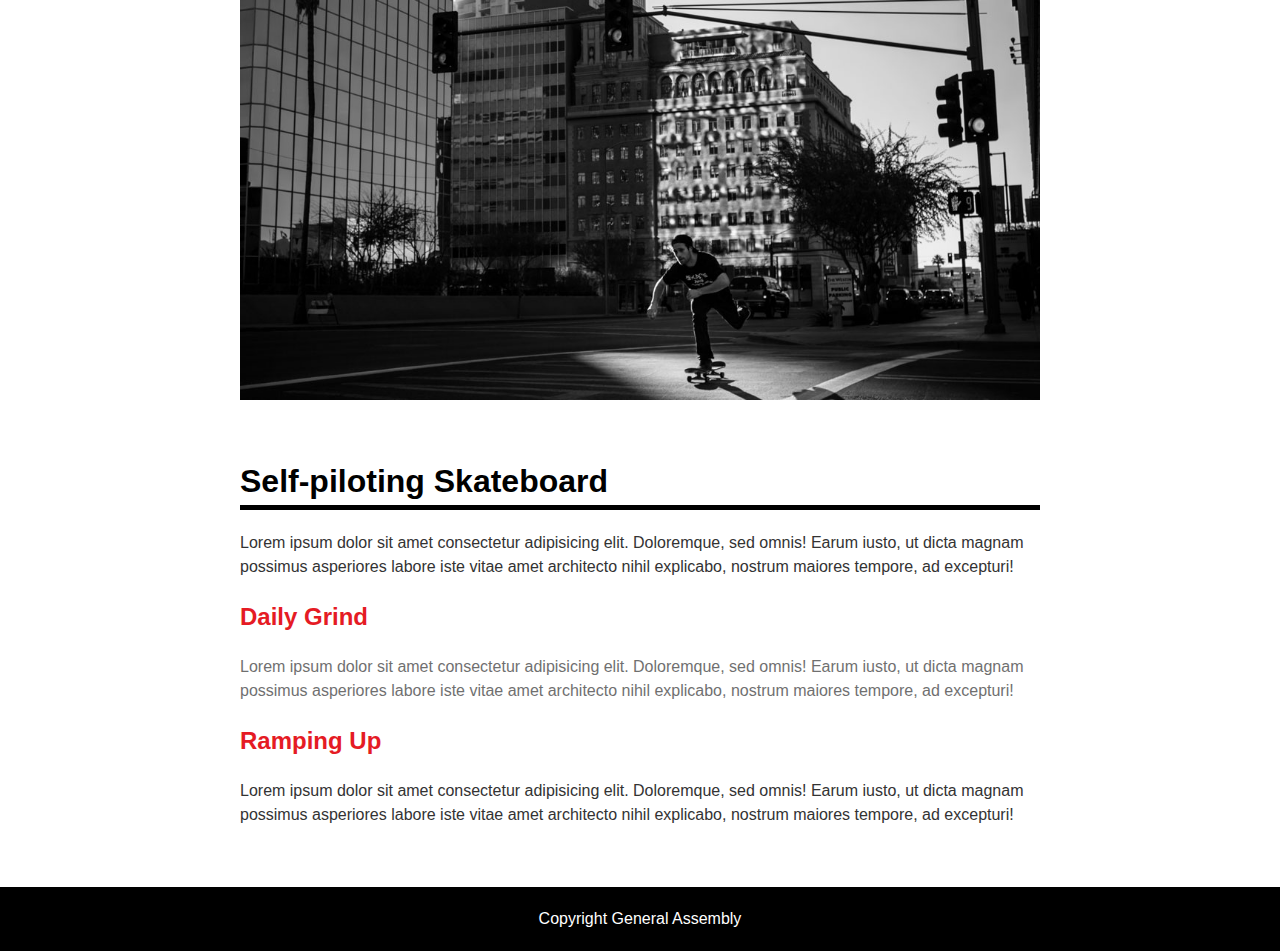
==== html-master/index.html @ 76f5df37 "first commit" ====
<!DOCTYPE html>
<html>

<head>
  <title>Self Skate</title>
  <link rel="stylesheet" type="text/css" href="css/style.css">
</head>


<body>
  <header>
    <img src="img/skate.jpg" alt="">
  </header>
  <main>
    <h1>Self-piloting Skateboard</h1>
    <p>Lorem ipsum dolor sit amet consectetur adipisicing elit. Doloremque, sed omnis! Earum iusto, ut dicta magnam
      possimus asperiores labore iste vitae amet architecto nihil explicabo, nostrum maiores tempore, ad excepturi!</p>
    <h2>Daily Grind</h2>
    <p class="faded">Lorem ipsum dolor sit amet consectetur adipisicing elit. Doloremque, sed omnis! Earum iusto, ut dicta magnam
      possimus asperiores labore iste vitae amet architecto nihil explicabo, nostrum maiores tempore, ad excepturi!</p>
    <H2>Ramping Up</H2>
    <p>Lorem ipsum dolor sit amet consectetur adipisicing elit. Doloremque, sed omnis! Earum iusto, ut dicta magnam
      possimus asperiores labore iste vitae amet architecto nihil explicabo, nostrum maiores tempore, ad excepturi!</p>
  </main>
<footer>Copyright General Assembly</footer>


</body>

</html>
---- html-master/css/style.css ----
body {
  /* Set margin to 0 pixels on all sides */
margin:0;
  /* Set font family to be Helvetica or Arial */
font-family: Arial, Helvetica, sans-serif;
  /* Set line height to be 1.5 times larger than default */ 
line-height: 1.5; 
}

header {
  /* Set text alignment to center */
text-align: center;
  /* Set margin-bottom to be 50px */
margin-bottom: 50px;
}

main {
  /* Set maximum width to be 800 pixels */
max-width: 800px;
  /* Set margin to be automatically calculated on all sides */
margin: auto;
  /* Set padding to be 0 pixels top & bottom, and 20 pixels left & right */
  padding-top: 0px;
  padding-right: 20px;
  padding-bottom: 0px;
  padding-left: 20px;
}

p {
  /* Set font color to be the hex code 333333 */
color: #333333; 
}

.faded {
  /* Set opacity of the text to be 0.7 */
  opacity: 0.7;

}

img {
  /* Set max width to be 100% of the containing element */
max-width: 100%;
  /* Set maximum width to be 800 pixels */
width: 800px;
}

h1 {
  /* Set border along bottom to be a black solid line 5 pixels thick */
  border-bottom: 5px solid black;
}

h2 {
  /* Set font color to be red (BONUS: try using a hex code like #e51b24!) */
  color:#e51b24;
  
}

footer {
  /* Set font color to white */
  color: white;

  /* Set background color to black */
background: black;
  /* Set padding on all sides to be 20 pixels */
padding: 20px;
  /* Set text alignment to center */
text-align: center;
  /* Set margin on top to be 60 pixels */
margin-top: 60px;
}

@media (max-width: 600px) {
  body {
    /* Set the background color to be red */

    /* Set the font color to be white */
    
  }

  /* Question - did the font color change? If not, why? Let's fix that below */

  /* Where did the H2's go? See if you can fix that too! */
}
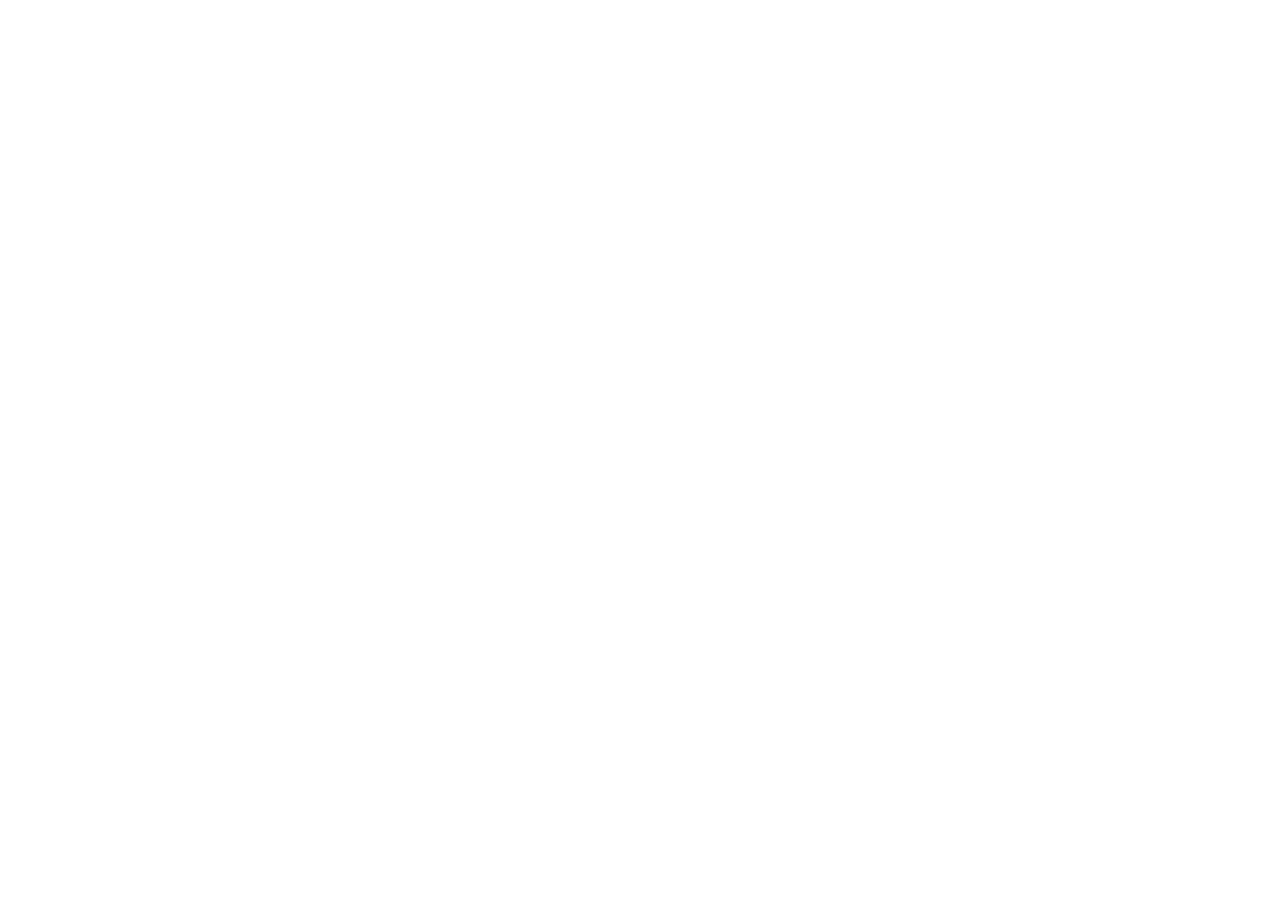
==== commit a10b02d1: "Update index.html" ====
--- a/html-master/index.html
+++ b/html-master/index.html
@@ -2,7 +2,7 @@
 <html>
 
 <head>
-  <title>Self Skate</title>
+  <title>Diana Payumotitle>
   <link rel="stylesheet" type="text/css" href="css/style.css">
 </head>
 
@@ -12,9 +12,16 @@
     <img src="img/skate.jpg" alt="">
   </header>
   <main>
-    <h1>Self-piloting Skateboard</h1>
-    <p>Lorem ipsum dolor sit amet consectetur adipisicing elit. Doloremque, sed omnis! Earum iusto, ut dicta magnam
-      possimus asperiores labore iste vitae amet architecto nihil explicabo, nostrum maiores tempore, ad excepturi!</p>
+    <h1>Welcome to my portfolio</h1>
+    <p>Passionate professional who is adaptable, curious and hungry for growth. Strategic innovator who thrives in fast-paced environments with teams that are passionate about human centric design.
+
+Skilled relationship builder that excels at understanding the needs of key business stakeholders and users alike to create designs that both meet business needs and deliver a positive user experience.
+
+Team player who views every interaction with peers and managers as a learning experience and an opportunity to develop professionally.
+
+ 
+
+In my free time, I enjoy hiking, working out, traveling, and petting dogs!</p>
     <h2>Daily Grind</h2>
     <p class="faded">Lorem ipsum dolor sit amet consectetur adipisicing elit. Doloremque, sed omnis! Earum iusto, ut dicta magnam
       possimus asperiores labore iste vitae amet architecto nihil explicabo, nostrum maiores tempore, ad excepturi!</p>
@@ -22,9 +29,9 @@
     <p>Lorem ipsum dolor sit amet consectetur adipisicing elit. Doloremque, sed omnis! Earum iusto, ut dicta magnam
       possimus asperiores labore iste vitae amet architecto nihil explicabo, nostrum maiores tempore, ad excepturi!</p>
   </main>
-<footer>Copyright General Assembly</footer>
+<footer>Copyright Diana Payumo</footer>
 
 
 </body>
 
-</html>+</html>
